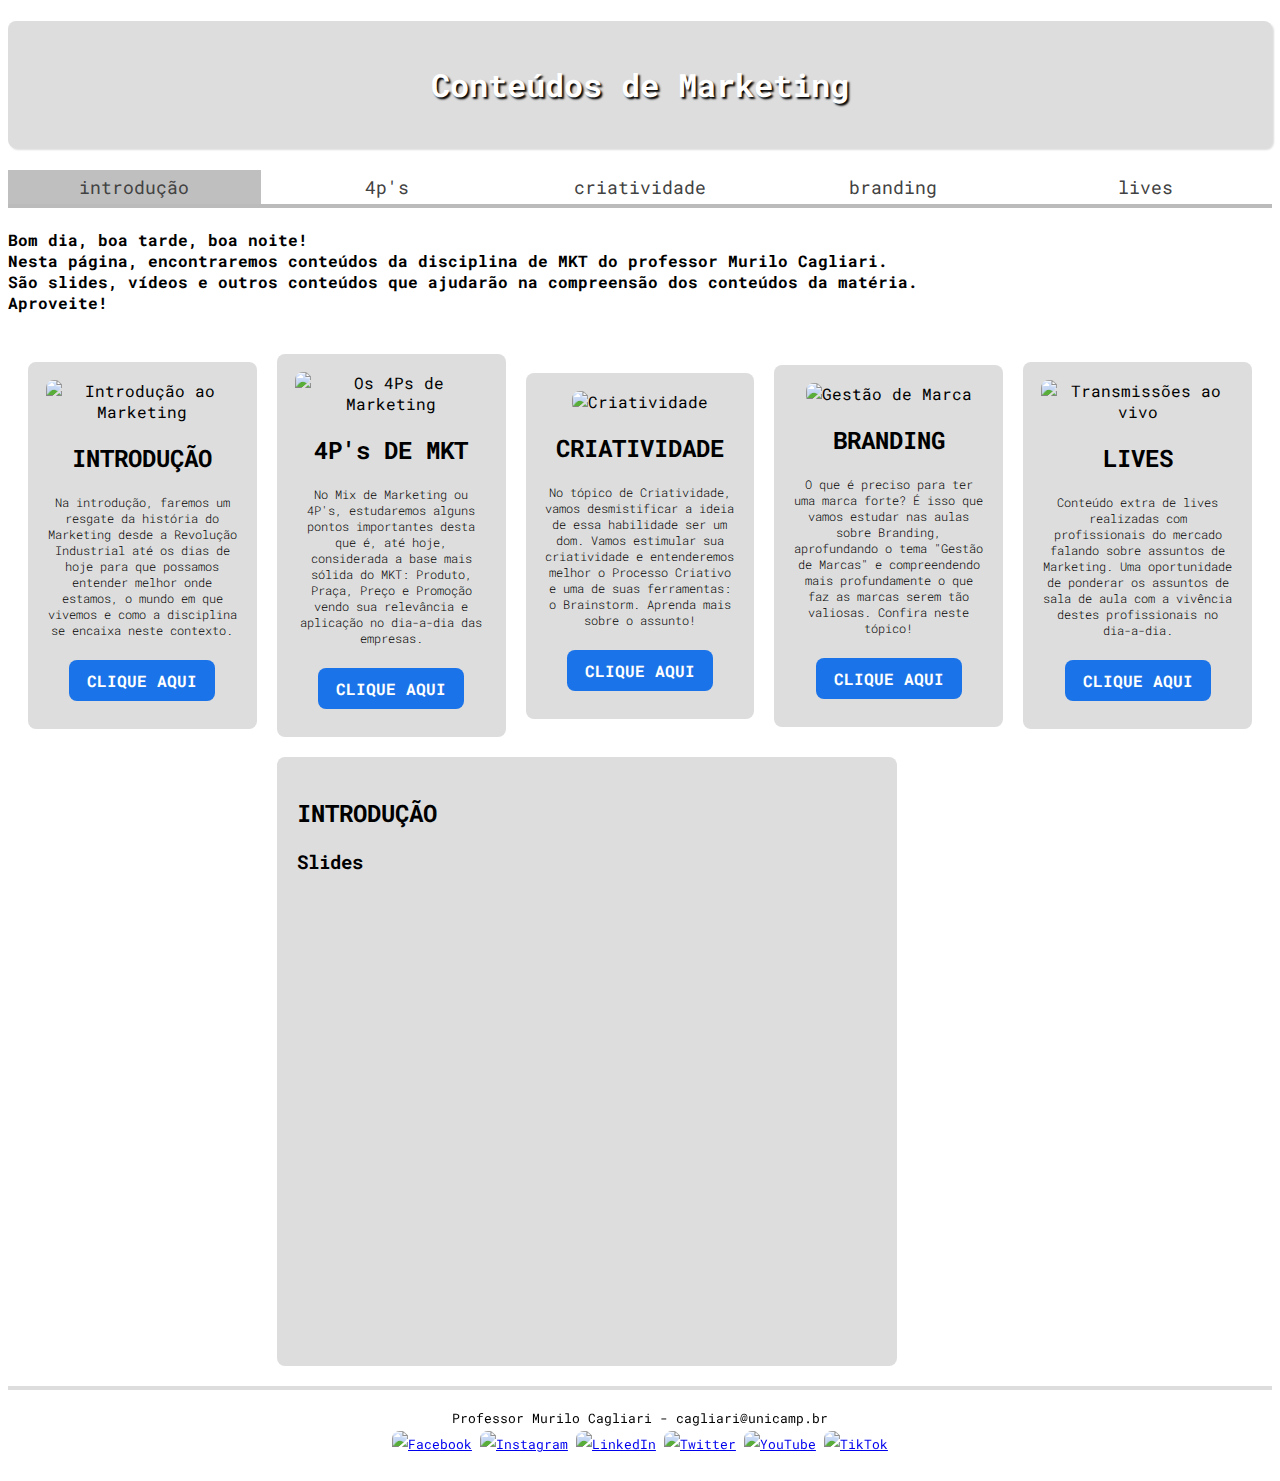
==== index.html @ 6454be73 "Add files via upload" ====
<!DOCTYPE html>
<html lang="pt" dir="ltr">

  <head>
    <link rel="stylesheet" href="style.css">
    <link rel="shortcut icon" href="favicon.ico" type="image/x-icon">
    <link rel="icon" href="favicon.ico" type="image/x-icon">
    <meta charset="utf-8">
    <meta name="author" content="Murilo Cagliari">
    <meta name="viewport" content="width=device-width, initial-scale=1.0">
    <title>MDAVIOLA | INTRODUÇÃO</title>
  </head>

<body>
  <header>
    <h1> Conteúdos de Marketing </h1>
    </header>

    <nav>
      <a id="intro" href="index.html">introdução</a>
      <a href="4ps.html">4p's</a>
      <a href="criatividade.html">criatividade</a>
      <a href="branding.html">branding</a>
      <a href="lives.html">lives</a>

    </nav>

<h4> Bom dia, boa tarde, boa noite!<br>
  Nesta página, encontraremos conteúdos da disciplina de MKT do professor Murilo Cagliari.<br>
  São slides, vídeos e outros conteúdos que ajudarão na compreensão dos conteúdos da matéria.<br>
  Aproveite!</h4>

    <main id="caixa">
        <section class="cartao">
          <div class="zoom">
          <img src="intro.png" alt="Introdução ao Marketing">
        </div>
          <h2>INTRODUÇÃO</h2>
          <p>Na introdução, faremos um resgate da história do Marketing desde a Revolução Industrial até os dias de hoje para que possamos entender melhor onde estamos, o mundo em que vivemos e como a disciplina se encaixa neste contexto.</p>
          <a class="botao" href="#menuintro">CLIQUE AQUI</a> </section>

        <section class="cartao">
          <div class="zoom">
          <img src="4ps.png" alt="Os 4Ps de Marketing">
        </div>
          <h2>4P's DE MKT</h2>
          <p>No Mix de Marketing ou 4P's, estudaremos alguns pontos importantes desta que é, até hoje, considerada a base mais sólida do MKT: Produto, Praça, Preço e Promoção vendo sua relevância e aplicação no dia-a-dia das empresas.</p>
          <a class="botao" href="4ps.html">CLIQUE AQUI</a> </section>

          <section class="cartao">
            <div class="zoom">
            <img src="criatividade.png" alt="Criatividade">
          </div>
            <h2>CRIATIVIDADE</h2>
            <p>No tópico de Criatividade, vamos desmistificar a ideia de essa habilidade ser um dom. Vamos estimular sua criatividade e entenderemos melhor o Processo Criativo e uma de suas ferramentas: o Brainstorm. Aprenda mais sobre o assunto!</p>
            <a class="botao" href="criatividade.html">CLIQUE AQUI</a> </section>

            <section class="cartao">
              <div class="zoom">
              <img src="branding.png" alt="Gestão de Marca">
            </div>
              <h2>BRANDING</h2>
              <p>O que é preciso para ter uma marca forte? É isso que vamos estudar nas aulas sobre Branding, aprofundando o tema "Gestão de Marcas" e compreendendo mais profundamente o que faz as marcas serem tão valiosas. Confira neste tópico!</p>
              <a class="botao" href="branding.html">CLIQUE AQUI</a></section>

              <section class="cartao">
                <div class="zoom">
                <img src="lives.png" alt="Transmissões ao vivo">
              </div>
                <h2>LIVES</h2>
                <p>Conteúdo extra de lives realizadas com profissionais do mercado falando sobre assuntos de Marketing. Uma oportunidade de ponderar os assuntos de sala de aula com a vivência destes profissionais no dia-a-dia.</p>
                <a class="botao" href="lives.html">CLIQUE AQUI</a></section>
<br>
<section class="cartaointro">
  <h2 id="menuintro"> INTRODUÇÃO</h2>
        <h3>Slides</h3>
      <iframe src="https://docs.google.com/presentation/d/e/2PACX-1vSxWpNdbnFkeqsSZELyB-nhkXQiie1_pRCNd--Adz2BILYCnK9pAXZqm0AwFOA9QA/embed?start=false&loop=false&delayms=3000" frameborder="0" width="560" height="449" allowfullscreen="true" mozallowfullscreen="true" webkitallowfullscreen="true"></iframe>
</section>
<br>
    </main>
  <footer>
  <small>
    Professor Murilo Cagliari - cagliari@unicamp.br<br>
    <a href="https://facebook.com/murilodaviola"><img src="https://image.flaticon.com/icons/svg/1384/1384005.svg" Alt="Facebook" widht="20" height="20"></a>
    <a href="https://instagram.com/murilodaviola"><img src="https://image.flaticon.com/icons/svg/1384/1384015.svg" Alt="Instagram" widht="20" height="20"></a>
    <a href="https://br.linkedin.com/in/murilodaviola"><img src="https://image.flaticon.com/icons/svg/1384/1384014.svg" Alt="LinkedIn" widht="20" height="20"></a>
    <a href="https://twitter.com/murilodaviola"><img src="https://image.flaticon.com/icons/svg/1384/1384017.svg" Alt="Twitter" widht="20" height="20"></a>
    <a href="https://www.youtube.com/user/murilodaviola"><img src="https://image.flaticon.com/icons/svg/1384/1384012.svg" Alt="YouTube" widht="20" height="20"></a>
    <a href="https://www.tiktok.com/@murilodaviola"><img src="https://image.flaticon.com/icons/svg/3116/3116491.svg" Alt="TikTok" widht="20" height="20"></a>

      </small></footer>

</body>
</html>
---- style.css ----
@import url('https://fonts.googleapis.com/css2?family=Roboto+Mono:wght@300;400;500;700&display=swap');

html * {
  box-sizing: border-box;
}

body {
  font-family: 'Roboto Mono', monospace;
}

img {
  max-width: 100%;
  border-radius: 8px;
}

h1 {
  background-color: #ddd;
  padding: 42px 42px;
  text-align: center;
  background-image: url("header-1.png");
  background-size: cover;
  background-position: center;
  border-radius: 8px;
  color: white;
  text-shadow: 2px 2px 2px black;
  box-shadow: 2px 2px 2px #ddd;
}

.botao { background-color: #1a73e8;
  padding: 10px 18px;
  margin: 10px;
  font-weight: 700;
  color: white;
  text-decoration: none;
  display: inline-block;
border-radius: 8px;
transition: all 0.3s;
}

nav {
  display: grid;
  grid-template-columns: repeat(auto-fit, minmax(200px, 1fr));
}

nav > a {
  border-bottom: 4px solid #bbb;
  color: #424242;
  font-size: 18px;
  padding: 5px 5px;
  text-decoration: none;
  text-align: center;
  transition: all 0.3s;
}


nav > a:hover {
  border-bottom: 4px solid #1a73e8;
}


a:hover {
  background-color: white;
  color: #1a73e8;
}

#intro
{background-color: #BFBFBF;
}

#quatrops
{  background-color: #F2D377;
}

#criatividade
{
  background-color: #506865;
}

#branding{
  background-color: #F27244;
}

#lives {
    background-color: #73394E;
    color: #D9D9D9;
}

#caixa {
  display:grid;
  grid-template-columns: repeat(auto-fit, minmax(200px,1fr));
  grid-gap: 20px;
  align-items: center;
  text-align: center;
  padding: 20px;
}

#caixa4ps {
  display:grid;
  grid-template-columns: repeat(auto-fit, minmax(600px,1fr));
  grid-gap: 20px;
  align-items: center;
  text-align: center;
  padding: 20px;
}

.cartao {
  background-color: #ddd;
  padding: 18px;
  border-radius: 8px;
}

.cartaointro {
  background-color: #ddd;
  padding: 20px 600px 20px 20px;
  border-radius: 8px;
  align-content: center;
  text-align: center;
}

/* A div com classe use contem a imagem e limite o seu espaço vertical, evitando também o overflow */
div.zoom {
  max-height: 250px;
  overflow: hidden;
}

/* O transition proporciona uma transição mais suave */
.zoom > img {
  transition: transform 0.5s ease;
}

/* Ao ocorrer o hover é realizada uma transformação de escala do elemento selecionado  */
.cartao:hover > .zoom > img {
  transform: scale(1.2);
}

footer {
  border-top-width: 4px;
  border-top-style: solid;
  border-color: #ddd;
  padding: 15px 15px;
  text-align: center;
  line-height: normal;
}

  p {
    font-style: normal;
    font-size: 12px;
    font-weight: 300;
  }


  small {
    line-height: 2;
  }
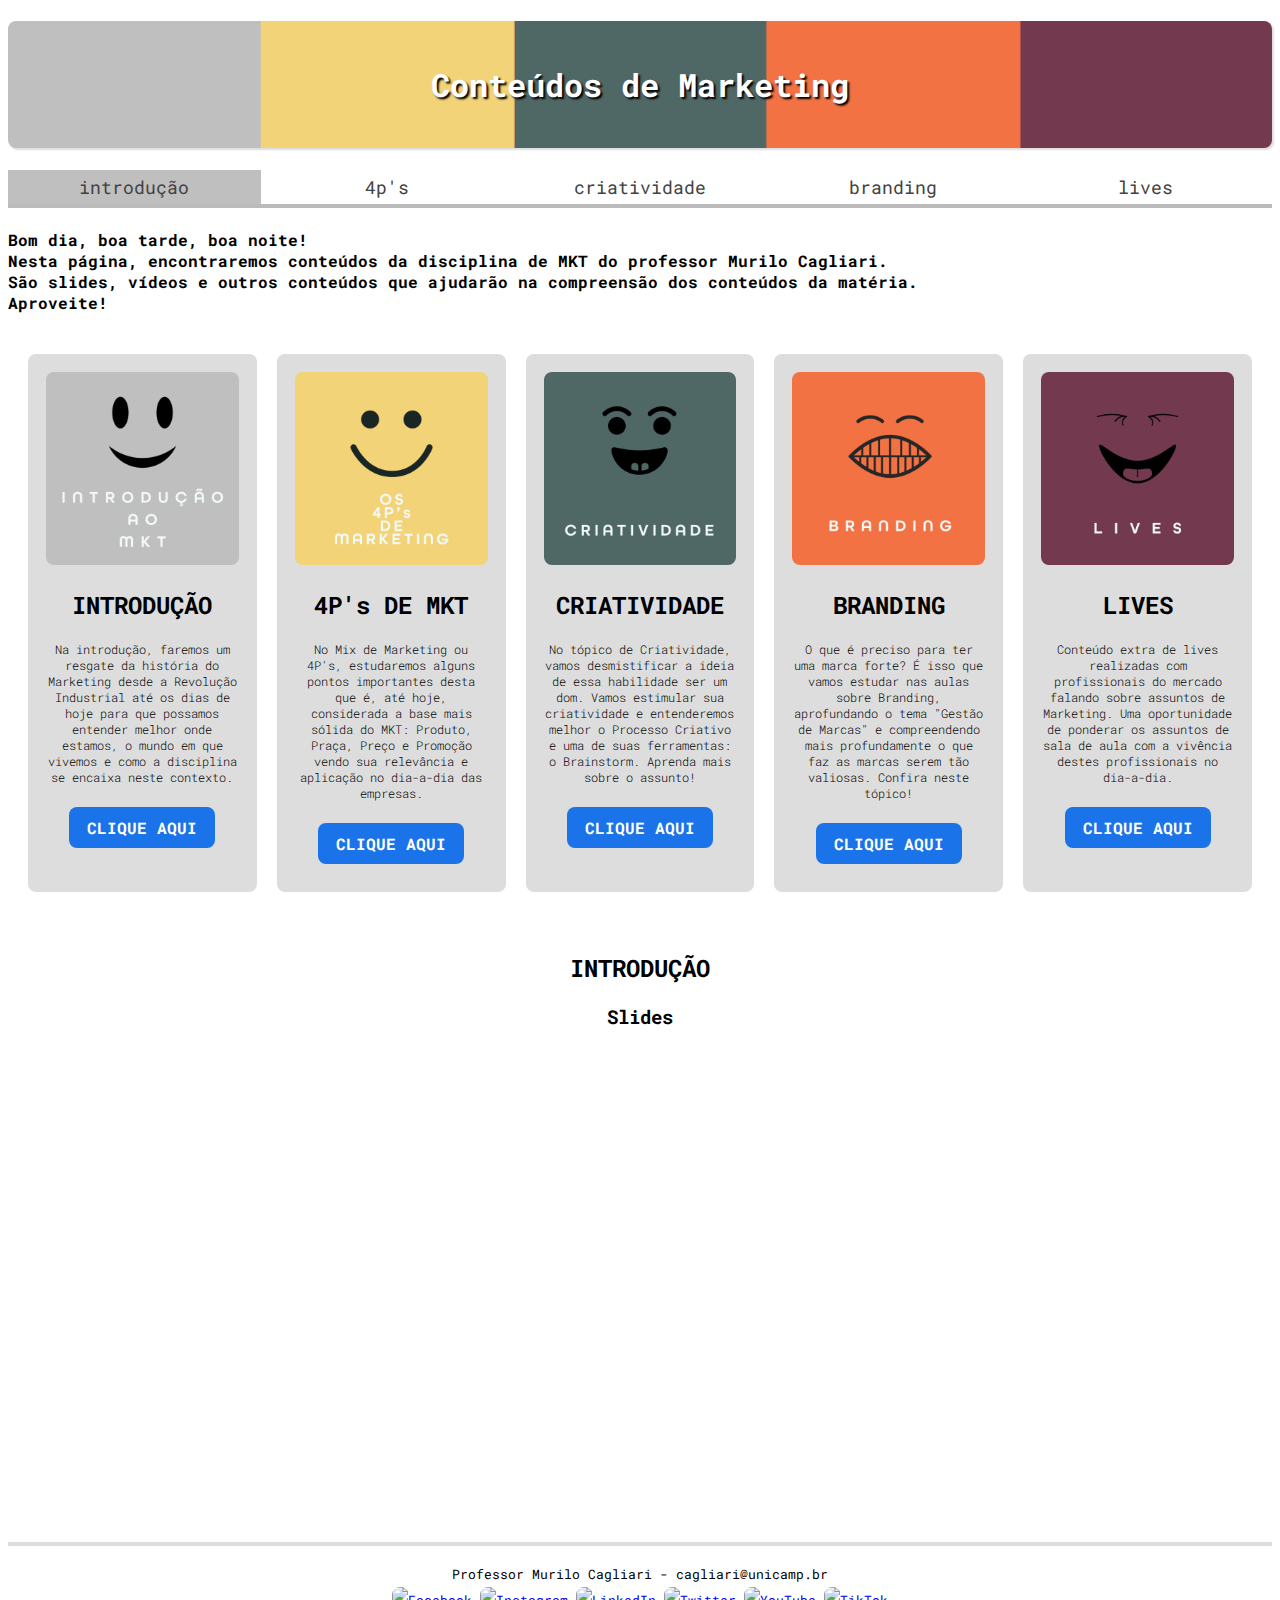
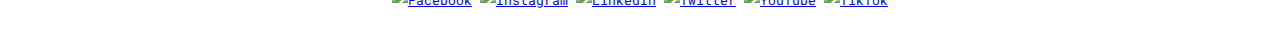
==== commit 5326bb44: "Add files via upload" ====
--- a/index.html
+++ b/index.html
@@ -70,14 +70,13 @@
                 <h2>LIVES</h2>
                 <p>Conteúdo extra de lives realizadas com profissionais do mercado falando sobre assuntos de Marketing. Uma oportunidade de ponderar os assuntos de sala de aula com a vivência destes profissionais no dia-a-dia.</p>
                 <a class="botao" href="lives.html">CLIQUE AQUI</a></section>
-<br>
-<section class="cartaointro">
-  <h2 id="menuintro"> INTRODUÇÃO</h2>
-        <h3>Slides</h3>
-      <iframe src="https://docs.google.com/presentation/d/e/2PACX-1vSxWpNdbnFkeqsSZELyB-nhkXQiie1_pRCNd--Adz2BILYCnK9pAXZqm0AwFOA9QA/embed?start=false&loop=false&delayms=3000" frameborder="0" width="560" height="449" allowfullscreen="true" mozallowfullscreen="true" webkitallowfullscreen="true"></iframe>
-</section>
-<br>
     </main>
+    <section class="cartaointro">
+      <h2 id="menuintro"> INTRODUÇÃO</h2>
+            <h3>Slides</h3>
+          <iframe src="https://docs.google.com/presentation/d/e/2PACX-1vSxWpNdbnFkeqsSZELyB-nhkXQiie1_pRCNd--Adz2BILYCnK9pAXZqm0AwFOA9QA/embed?start=false&loop=false&delayms=3000" frameborder="0" width="560" height="449" allowfullscreen="true" mozallowfullscreen="true" webkitallowfullscreen="true"></iframe>
+    </section>
+    <br>
   <footer>
   <small>
     Professor Murilo Cagliari - cagliari@unicamp.br<br>
--- a/style.css
+++ b/style.css
@@ -89,7 +89,6 @@
   display:grid;
   grid-template-columns: repeat(auto-fit, minmax(200px,1fr));
   grid-gap: 20px;
-  align-items: center;
   text-align: center;
   padding: 20px;
 }
@@ -98,7 +97,6 @@
   display:grid;
   grid-template-columns: repeat(auto-fit, minmax(600px,1fr));
   grid-gap: 20px;
-  align-items: center;
   text-align: center;
   padding: 20px;
 }
@@ -110,8 +108,8 @@
 }
 
 .cartaointro {
-  background-color: #ddd;
-  padding: 20px 600px 20px 20px;
+  background-color: #white;
+  padding: 20px 20px 20px 20px;
   border-radius: 8px;
   align-content: center;
   text-align: center;
